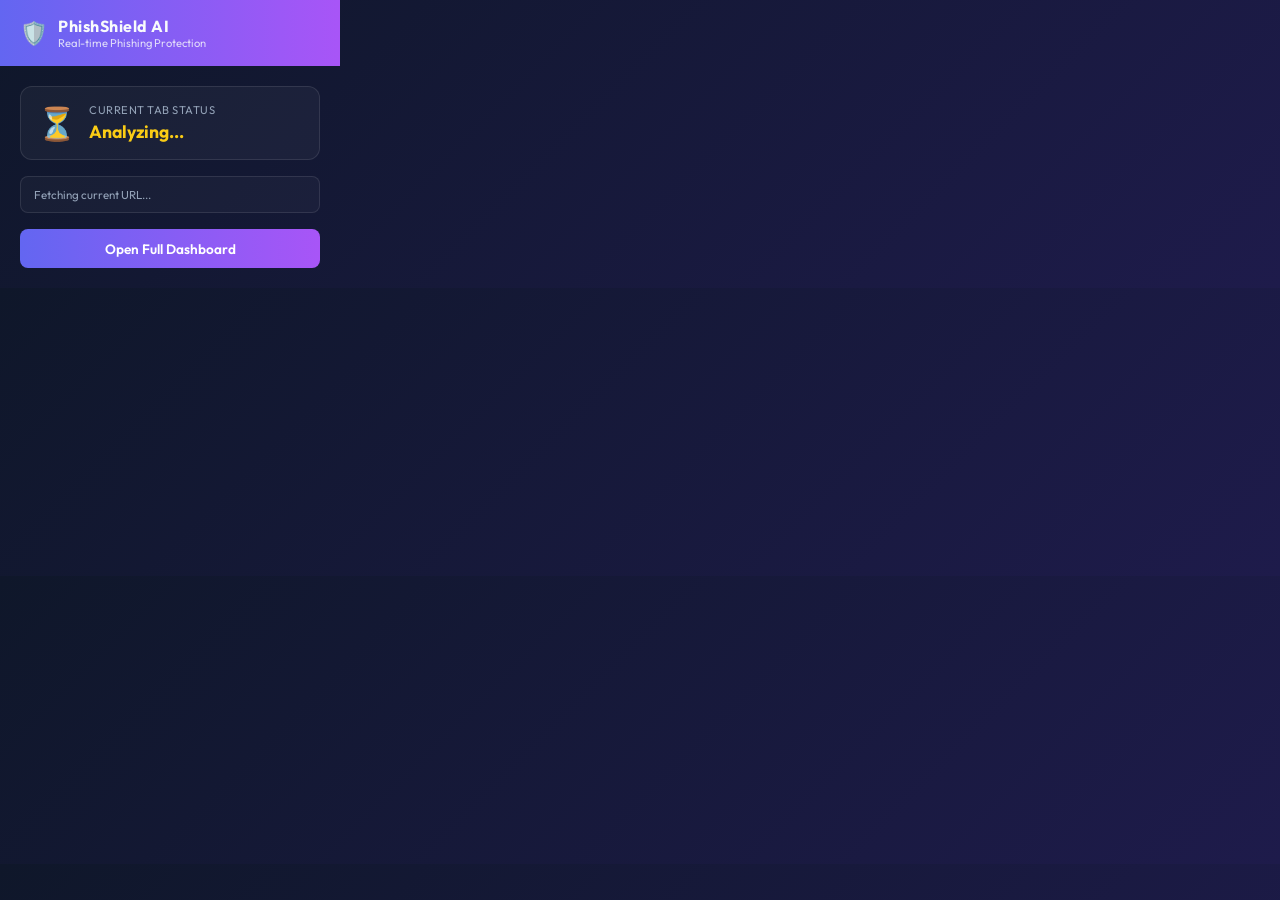
==== extension/popup.html @ 9d47f29e "feat: add PhishShield AI browser extension with full-page phishing blocking" ====
<!DOCTYPE html>
<html lang="en">
<head>
  <meta charset="UTF-8">
  <meta name="viewport" content="width=device-width, initial-scale=1.0">
  <title>PhishShield AI</title>
  <link rel="preconnect" href="https://fonts.googleapis.com">
  <link href="https://fonts.googleapis.com/css2?family=Outfit:wght@300;400;600;700&display=swap" rel="stylesheet">
  <style>
    :root {
      --primary: #6366f1;
      --secondary: #a855f7;
      --success: #10b981;
      --danger: #ef4444;
      --bg: #0f172a;
      --card: rgba(255,255,255,0.04);
      --border: rgba(255,255,255,0.1);
      --text: #f8fafc;
      --muted: #94a3b8;
    }

    * { margin: 0; padding: 0; box-sizing: border-box; }

    body {
      font-family: 'Outfit', sans-serif;
      background: linear-gradient(135deg, #0f172a 0%, #1e1b4b 100%);
      color: var(--text);
      width: 340px;
      min-height: 200px;
    }

    .header {
      background: linear-gradient(to right, var(--primary), var(--secondary));
      padding: 1rem 1.25rem;
      display: flex;
      align-items: center;
      gap: 0.65rem;
    }

    .header-icon { font-size: 1.4rem; }

    .header-title {
      font-size: 1rem;
      font-weight: 700;
      letter-spacing: 0.5px;
    }

    .header-sub {
      font-size: 0.7rem;
      opacity: 0.8;
    }

    .body { padding: 1.25rem; }

    .status-row {
      display: flex;
      align-items: center;
      gap: 0.75rem;
      background: var(--card);
      border: 1px solid var(--border);
      border-radius: 12px;
      padding: 1rem;
      margin-bottom: 1rem;
    }

    .status-icon { font-size: 2rem; }

    .status-label {
      font-size: 0.7rem;
      color: var(--muted);
      letter-spacing: 0.5px;
      text-transform: uppercase;
      margin-bottom: 0.2rem;
    }

    .status-value {
      font-size: 1.1rem;
      font-weight: 700;
    }

    .status-value.safe { color: var(--success); }
    .status-value.danger { color: var(--danger); }
    .status-value.checking { color: #facc15; }
    .status-value.offline { color: var(--muted); }

    .url-box {
      background: rgba(255,255,255,0.03);
      border: 1px solid var(--border);
      border-radius: 8px;
      padding: 0.6rem 0.8rem;
      margin-bottom: 1rem;
      font-size: 0.72rem;
      color: var(--muted);
      word-break: break-all;
      line-height: 1.4;
    }

    .prob-row {
      margin-bottom: 1rem;
    }

    .prob-label {
      display: flex;
      justify-content: space-between;
      font-size: 0.75rem;
      color: var(--muted);
      margin-bottom: 0.4rem;
    }

    .prob-bar {
      height: 6px;
      background: rgba(255,255,255,0.08);
      border-radius: 3px;
      overflow: hidden;
    }

    .prob-fill {
      height: 100%;
      border-radius: 3px;
      background: var(--success);
      transition: width 0.8s ease;
    }

    .prob-fill.danger { background: var(--danger); }

    .open-btn {
      width: 100%;
      padding: 0.65rem;
      background: linear-gradient(to right, var(--primary), var(--secondary));
      border: none;
      border-radius: 8px;
      color: white;
      font-family: 'Outfit', sans-serif;
      font-size: 0.85rem;
      font-weight: 600;
      cursor: pointer;
      transition: all 0.2s ease;
    }

    .open-btn:hover { filter: brightness(1.1); }

    .spinner {
      display: inline-block;
      width: 14px;
      height: 14px;
      border: 2px solid rgba(255,255,255,0.3);
      border-top-color: white;
      border-radius: 50%;
      animation: spin 1s linear infinite;
      vertical-align: middle;
    }

    @keyframes spin { to { transform: rotate(360deg); } }
  </style>
</head>
<body>
  <div class="header">
    <span class="header-icon">🛡️</span>
    <div>
      <div class="header-title">PhishShield AI</div>
      <div class="header-sub">Real-time Phishing Protection</div>
    </div>
  </div>

  <div class="body">
    <div class="status-row">
      <span class="status-icon" id="statusIcon">⏳</span>
      <div>
        <div class="status-label">Current Tab Status</div>
        <div class="status-value checking" id="statusValue">Analyzing...</div>
      </div>
    </div>

    <div class="url-box" id="urlBox">Fetching current URL...</div>

    <div class="prob-row" id="probSection" style="display: none;">
      <div class="prob-label">
        <span>Threat Probability</span>
        <span id="probPct">—</span>
      </div>
      <div class="prob-bar">
        <div class="prob-fill" id="probFill" style="width: 0%"></div>
      </div>
    </div>

    <button class="open-btn" onclick="openDashboard()">Open Full Dashboard</button>
  </div>

  <script src="popup.js"></script>
</body>
</html>
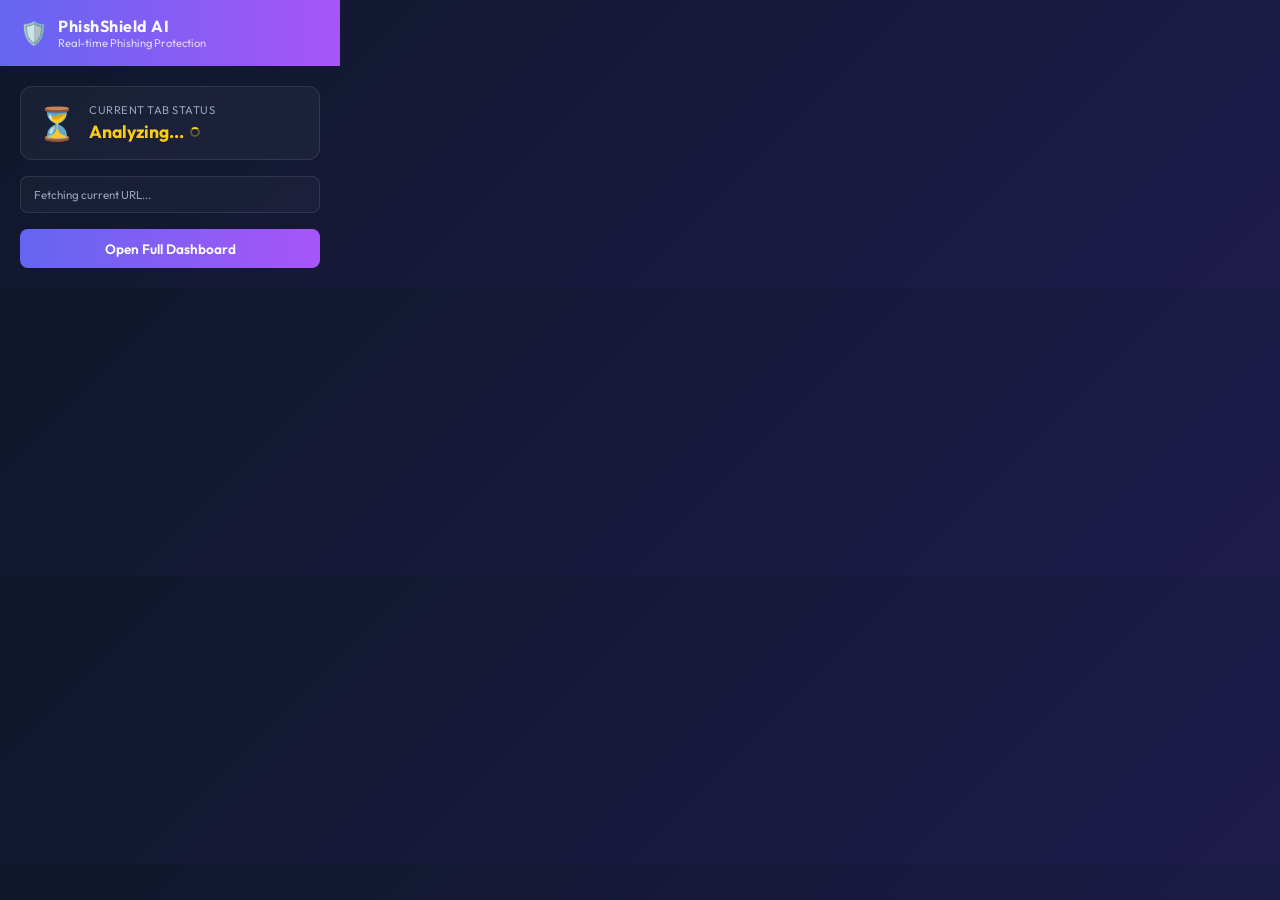
==== commit ccca8bd1: "fix: popup polls until result ready, adds spinner for checking state" ====
--- a/extension/popup.html
+++ b/extension/popup.html
@@ -80,8 +80,24 @@
 
     .status-value.safe { color: var(--success); }
     .status-value.danger { color: var(--danger); }
-    .status-value.checking { color: #facc15; }
+    .status-value.checking { color: #facc15; animation: ps-pulse 1.2s ease-in-out infinite; }
     .status-value.offline { color: var(--muted); }
+
+    @keyframes ps-pulse {
+      0%, 100% { opacity: 1; }
+      50% { opacity: 0.5; }
+    }
+
+    #ps-loader {
+      display: inline-block;
+      width: 10px; height: 10px;
+      border: 2px solid rgba(250,204,21,0.3);
+      border-top-color: #facc15;
+      border-radius: 50%;
+      animation: spin 0.8s linear infinite;
+      margin-left: 6px;
+      vertical-align: middle;
+    }
 
     .url-box {
       background: rgba(255,255,255,0.03);
@@ -165,9 +181,12 @@
   <div class="body">
     <div class="status-row">
       <span class="status-icon" id="statusIcon">⏳</span>
-      <div>
+      <div style="flex:1">
         <div class="status-label">Current Tab Status</div>
-        <div class="status-value checking" id="statusValue">Analyzing...</div>
+        <div style="display:flex;align-items:center">
+          <div class="status-value checking" id="statusValue">Analyzing...</div>
+          <span id="ps-loader"></span>
+        </div>
       </div>
     </div>
 
